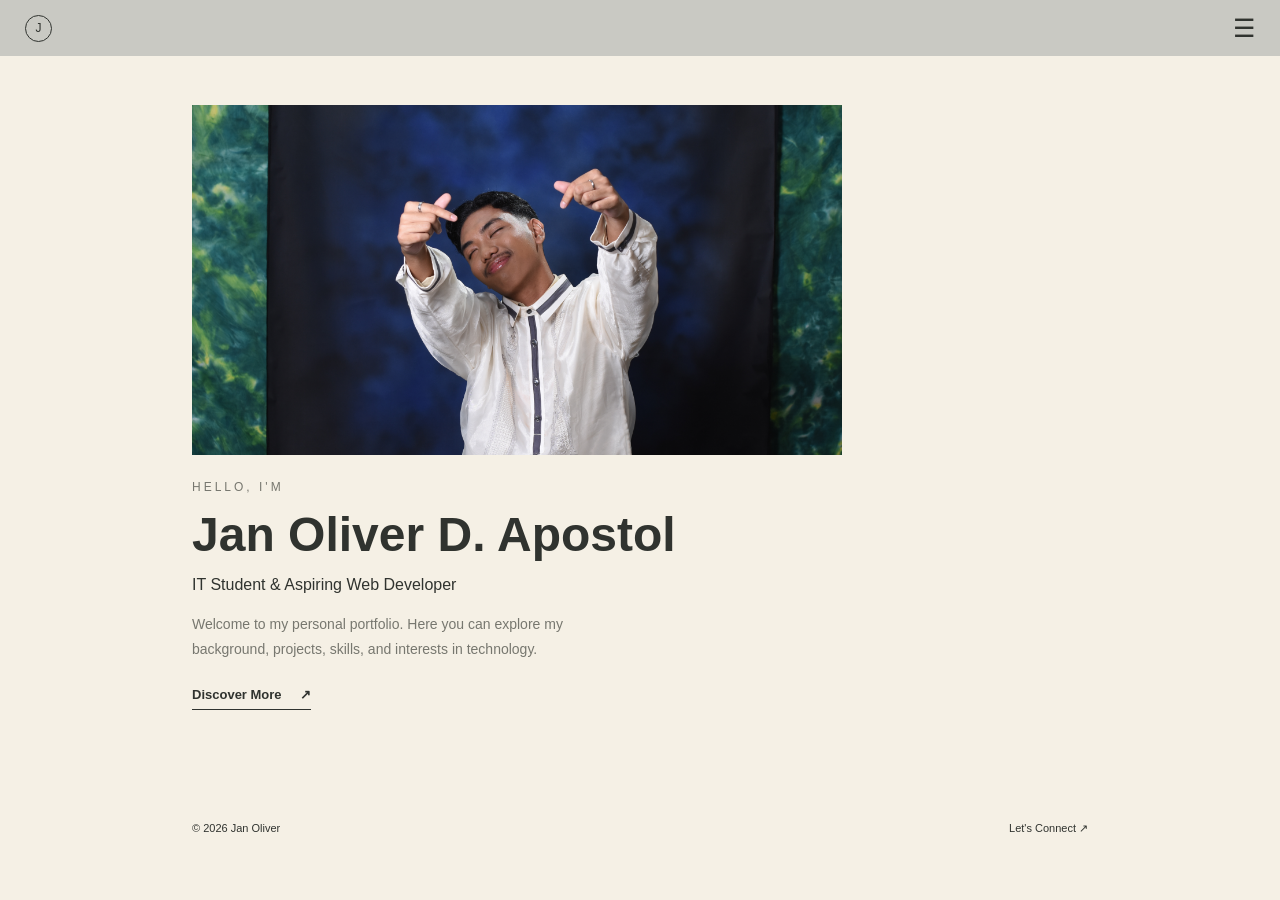
==== index.html @ 34e640a8 "Add files via upload" ====
<!DOCTYPE html>
<html lang="en">
<head>
    <meta charset="UTF-8">
    <meta name="viewport" content="width=device-width, initial-scale=1.0">
    <title>Jan Oliver D. Apostol | Portfolio</title>
    <link rel="stylesheet" href="style.css">
</head>
<body>

    <header class="header">
        <a href="index.html" class="logo"> J </a>
        <button class="menu-btn" id="menuBtn" aria-label="Open menu">☰</button>
    </header>

    <nav class="side-menu" id="sideMenu">
        <button class="close-btn" id="closeBtn" aria-label="Close menu">×</button>
        <div class="menu-line"></div>
        <a href="index.html" class="nav-link active">Home</a>
        <a href="about.html" class="nav-link">About</a>
        <a href="projects.html" class="nav-link">Projects</a>
        <a href="skills.html" class="nav-link">Skills</a>
        <a href="contact.html" class="nav-link">Contact</a>
    </nav>

    <div class="overlay" id="overlay"></div>

    <main>
        <section class="section home" id="home">
            <div class="home-content">
                <div class="home-image">
                    <img src="NINEDAYS-1831.jpg" alt="My Profile">
                </div>
                <p class="small-heading">HELLO, I'M</p>
                <h1>Jan Oliver D. Apostol</h1>
                <h3>IT Student &amp; Aspiring Web Developer</h3>
                <p class="description">
                    Welcome to my personal portfolio. Here you can
                    explore my background, projects, skills, and
                    interests in technology.
                </p>
                <a href="about.html" class="text-link">Discover More <span>↗</span></a>
            </div>
            <div class="footer">
                <span>© 2026 Jan Oliver</span>
                <a href="contact.html">Let's Connect ↗</a>
            </div>
        </section>
    </main>

    <script src="script.js"></script>
</body>
</html>
---- style.css ----
/* GENERAL SETTINGS */

* {
    margin: 0;
    padding: 0;
    box-sizing: border-box;
    scroll-behavior: smooth;
}

/* LIGHT COLORS */
:root {
    --background: #f5f0e5;
    --header: #c9c9c3;
    --dark: #30332f;
    --gray: #77776f;
    --light-gray: #b9b8af;
    --image-bg: #c5c5c0;
    --line: #d7d2c7;
    --icon-bg: #dedbd3;
}

/* DARK COLORS (only the variables change) */
:root.dark {
    --background: #1b1e1c;
    --header: #262a27;
    --dark: #ece8dd;
    --gray: #a3a79f;
    --light-gray: #555a55;
    --image-bg: #2d322e;
    --line: #343a36;
    --icon-bg: #2d322e;
}

body {
    font-family: Arial, Helvetica, sans-serif;
    background: var(--background);
    color: var(--dark);
    transition: background 0.3s, color 0.3s;
}

a {
    text-decoration: none;
    color: inherit;
}

button {
    font: inherit;
}


/* HEADER */

.header {
    height: 56px;
    width: 100%;
    background: var(--header);
    display: flex;
    align-items: center;
    justify-content: space-between;
    padding: 0 25px;
    position: fixed;
    top: 0;
    left: 0;
    z-index: 100;
}

.logo {
    width: 27px;
    height: 27px;
    border: 1px solid var(--dark);
    border-radius: 50%;
    display: flex;
    align-items: center;
    justify-content: center;
    font-size: 12px;
}

.menu-btn,
.close-btn {
    background: none;
    border: none;
    cursor: pointer;
    font-size: 25px;
    color: var(--dark);
}


/* SIDE MENU */

.side-menu {
    position: fixed;
    top: 0;
    right: -100%;
    width: min(280px, 75%);
    height: 100vh;
    height: 100dvh;
    overflow-y: auto;
    background: var(--background);
    z-index: 300;
    padding: 85px 25px 30px;
    display: flex;
    flex-direction: column;
    gap: 25px;
    transition: right 0.35s ease;
}

.side-menu.active {
    right: 0;
}

.close-btn {
    position: absolute;
    top: 12px;
    right: 25px;
    font-size: 30px;
}

.menu-line {
    height: 4px;
    width: 60px;
    background: var(--gray);
    border-radius: 5px;
    margin-bottom: 5px;
}

.nav-link {
    font-size: 15px;
    transition: 0.2s;
}

.nav-link:hover,
.nav-link.active {
    font-weight: bold;
    padding-left: 8px;
}

.theme-btn {
    margin-top: 15px;
    width: 100%;
    padding: 14px 20px;
    background: none;
    border: 1px solid var(--dark);
    border-radius: 999px;
    color: var(--dark);
    font-size: 16px;
    font-weight: bold;
    cursor: pointer;
}

.overlay {
    position: fixed;
    inset: 0;
    background: rgba(0, 0, 0, 0.45);
    z-index: 200;
    opacity: 0;
    visibility: hidden;
    transition: 0.3s;
}

.overlay.active {
    opacity: 1;
    visibility: visible;
}


/* SECTIONS */

.section {
    min-height: 100vh;
    padding: 100px 8% 65px;
    display: flex;
    flex-direction: column;
    justify-content: center;
    position: relative;
}

.section-heading {
    margin-bottom: 40px;
}

.section-heading span {
    font-size: 11px;
    letter-spacing: 2px;
    color: var(--gray);
}

.section-heading h2 {
    font-size: 35px;
    margin-top: 12px;
}


/* HOME */

.home {
    justify-content: flex-start;
    padding-top: 105px;
}

.home-content {
    max-width: 650px;
}

.home-image {
    width: 100%;
    height: 280px;
    background: var(--image-bg);
    margin-bottom: 25px;
    overflow: hidden;
}

.home-image img {
    width: 100%;
    height: 100%;
    object-fit: cover;
    object-position: center 20%;
}

.small-heading {
    font-size: 12px;
    letter-spacing: 3px;
    color: var(--gray);
}

.home h1 {
    font-size: clamp(30px, 6vw, 48px);
    line-height: 1.2;
    margin: 12px 0;
}

.home h3 {
    font-size: 16px;
    font-weight: normal;
    margin-bottom: 18px;
}

.description {
    max-width: 450px;
    line-height: 1.8;
    font-size: 14px;
    color: var(--gray);
}

.text-link {
    display: inline-block;
    border-bottom: 1px solid var(--dark);
    padding-bottom: 7px;
    margin-top: 25px;
    font-size: 13px;
    font-weight: bold;
}

.text-link span {
    margin-left: 15px;
}

.footer {
    display: flex;
    justify-content: space-between;
    font-size: 11px;
    margin-top: auto;
    padding-top: 45px;
}


/* ABOUT */

.about-content {
    display: grid;
    grid-template-columns: 1fr 1fr;
    gap: 30px;
    align-items: center;
}

.about-image {
    width: 100%;
    height: 320px;
    background: var(--image-bg);
    overflow: hidden;
}

.about-image img {
    width: 100%;
    height: 100%;
    object-fit: cover;
    object-position: center 20%;
}

.about-text h3,
.skills-intro h3,
.contact-intro h3 {
    font-size: 22px;
    margin-bottom: 15px;
}

.about-text p,
.skills-intro p,
.contact-intro p {
    font-size: 14px;
    color: var(--gray);
    line-height: 1.8;
    margin-bottom: 15px;
}


/* PROJECTS */

.project-list {
    display: flex;
    flex-direction: column;
    gap: 65px;
}

.project-card {
    display: grid;
    grid-template-columns: 1fr 1fr;
    align-items: center;
    gap: 25px;
}

.project-card.reverse .project-image {
    order: 2;
}

.project-image {
    width: 100%;
    height: 230px;
    background: var(--image-bg);
    overflow: hidden;
}

.project-image img {
    width: 100%;
    height: 100%;
    object-fit: cover;
    transition: transform 0.4s;
}

.project-image:hover img {
    transform: scale(1.04);
}

/* portrait picture box (add class "portrait" to a .project-image) */
.project-image.portrait {
    height: auto;
    aspect-ratio: 491 / 983;
    max-width: 260px;
    background: #000;
}

.project-image.portrait img {
    object-fit: contain;
}

/* oli.dev screenshot (add class "shot" next to "portrait") */
.project-image.portrait.shot {
    aspect-ratio: 1071 / 1906;
    background: var(--image-bg);
    border: 1px solid var(--line);
}

.project-card.reverse .project-image.portrait {
    justify-self: end;
}

.project-info span {
    font-size: 10px;
    letter-spacing: 1px;
    color: var(--gray);
}

.project-info h3 {
    font-size: 20px;
    margin: 12px 0;
}

.project-info p {
    font-size: 13px;
    line-height: 1.8;
    color: var(--gray);
}

.project-info a {
    display: inline-block;
    margin-top: 15px;
    font-size: 12px;
    border-bottom: 1px solid var(--dark);
    padding-bottom: 5px;
}

/* SKILLS */

.skills-intro {
    max-width: 500px;
    margin-bottom: 30px;
}

.skills-list {
    display: grid;
    grid-template-columns: 1fr 1fr;
    gap: 0 30px;
}

.skill {
    padding: 20px 0;
    border-top: 1px solid var(--line);
}

.skill span {
    font-size: 10px;
    color: var(--gray);
}

.skill h3 {
    font-size: 19px;
    margin: 10px 0 5px;
}

.skill p {
    font-size: 12px;
    color: var(--gray);
}


/* CONTACT */

.contact-intro {
    max-width: 500px;
    margin-bottom: 25px;
}

.contact-list {
    display: flex;
    flex-direction: column;
}

.contact-item {
    display: flex;
    align-items: center;
    gap: 15px;
    padding: 20px 0;
    border-top: 1px solid var(--line);
}

.contact-icon {
    width: 38px;
    height: 38px;
    background: var(--icon-bg);
    border-radius: 50%;
    display: flex;
    justify-content: center;
    align-items: center;
    font-size: 17px;
}

.contact-item div {
    flex: 1;
}

.contact-item small {
    font-size: 11px;
    color: var(--gray);
}

.contact-item p {
    font-size: 13px;
    margin-top: 5px;
}

.arrow {
    font-size: 17px;
}


/* RESPONSIVE DESIGN */

@media (max-width: 600px) {

    .section {
        padding: 90px 23px 45px;
    }

    .home {
        padding-top: 80px;
    }

    .home-image {
        height: 220px;
    }

    .section-heading h2 {
        font-size: 29px;
    }

    .about-content {
        grid-template-columns: 1fr;
        gap: 25px;
    }

    .about-image {
        height: 250px;
    }

    .project-card {
        grid-template-columns: 1fr;
        gap: 18px;
    }

    .project-card.reverse .project-image {
        order: 0;
    }

    .project-image {
        height: 210px;
    }

    .project-image.portrait {
        max-width: 240px;
    }

    .project-card.reverse .project-image.portrait {
        justify-self: start;
    }

    .skills-list {
        grid-template-columns: 1fr 1fr;
        gap: 0 18px;
    }

    .footer {
        font-size: 10px;
    }
}


/* TABLET AND DESKTOP */

@media (min-width: 900px) {

    .section {
        padding-left: 15%;
        padding-right: 15%;
    }

    .home-image {
        height: 350px;
    }

    .about-image {
        height: 400px;
    }

    .project-image {
        height: 300px;
    }
}
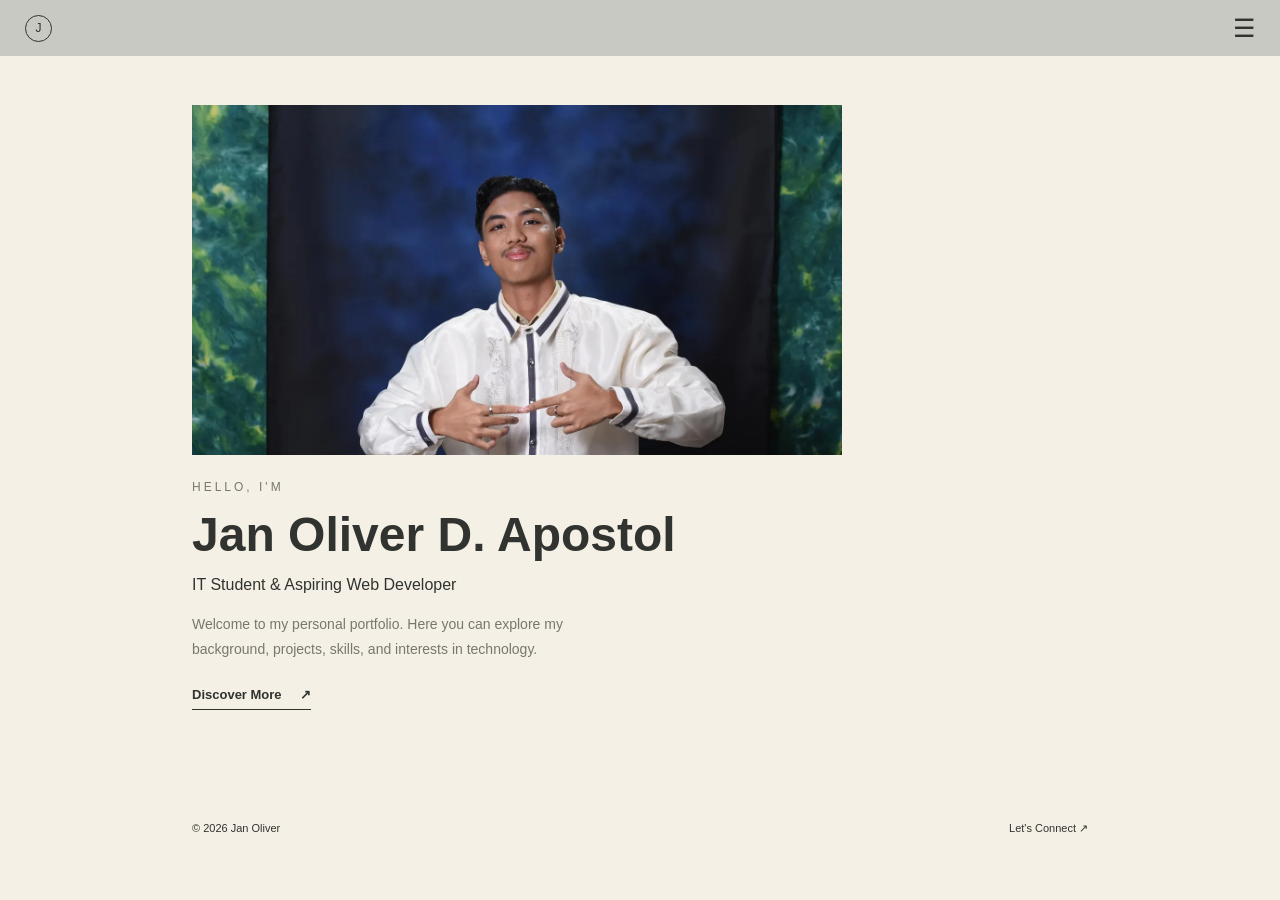
==== commit a73103ff: "Add files via upload" ====
--- a/index.html
+++ b/index.html
@@ -16,11 +16,14 @@
     <nav class="side-menu" id="sideMenu">
         <button class="close-btn" id="closeBtn" aria-label="Close menu">×</button>
         <div class="menu-line"></div>
-        <a href="index.html" class="nav-link active">Home</a>
+        <a href="index.html" class="nav-link">Home</a>
         <a href="about.html" class="nav-link">About</a>
         <a href="projects.html" class="nav-link">Projects</a>
         <a href="skills.html" class="nav-link">Skills</a>
+        <a href="experience.html" class="nav-link active">Experience</a>
+        <a href="education.html" class="nav-link">Education</a>
         <a href="contact.html" class="nav-link">Contact</a>
+        <a href="cv.html" class="nav-link">CV</a>
     </nav>
 
     <div class="overlay" id="overlay"></div>
@@ -29,7 +32,7 @@
         <section class="section home" id="home">
             <div class="home-content">
                 <div class="home-image">
-                    <img src="NINEDAYS-1831.jpg" alt="My Profile">
+                    <img src="NINEDAYS-1831.webp" alt="My Profile">
                 </div>
                 <p class="small-heading">HELLO, I'M</p>
                 <h1>Jan Oliver D. Apostol</h1>
--- a/style.css
+++ b/style.css
@@ -343,20 +343,8 @@
 /* portrait picture box (add class "portrait" to a .project-image) */
 .project-image.portrait {
     height: auto;
-    aspect-ratio: 491 / 983;
-    max-width: 260px;
-    background: #000;
-}
-
-.project-image.portrait img {
-    object-fit: contain;
-}
-
-/* oli.dev screenshot (add class "shot" next to "portrait") */
-.project-image.portrait.shot {
-    aspect-ratio: 1071 / 1906;
-    background: var(--image-bg);
-    border: 1px solid var(--line);
+    aspect-ratio: 1 / 2;
+    max-width: 240px;
 }
 
 .project-card.reverse .project-image.portrait {
@@ -388,6 +376,7 @@
     padding-bottom: 5px;
 }
 
+
 /* SKILLS */
 
 .skills-intro {
@@ -419,6 +408,128 @@
 .skill p {
     font-size: 12px;
     color: var(--gray);
+}
+
+
+/* EXPERIENCE AND EDUCATION (start from the top of the page) */
+
+.experience,
+.education {
+    justify-content: flex-start;
+}
+
+
+/* EXPERIENCE TIMELINE */
+
+.timeline {
+    list-style: none;
+    margin: 0 0 0 6px;
+    padding: 0 0 0 30px;
+    border-left: 1px solid var(--line);
+    max-width: 700px;
+}
+
+.timeline-item {
+    position: relative;
+    padding-bottom: 45px;
+}
+
+.timeline-item:last-child {
+    padding-bottom: 0;
+}
+
+.timeline-item::before {
+    content: "";
+    position: absolute;
+    left: -38px;
+    top: 4px;
+    width: 15px;
+    height: 15px;
+    border-radius: 50%;
+    background: var(--dark);
+    border: 3px solid var(--background);
+    box-shadow: 0 0 0 1px var(--dark);
+}
+
+.timeline-date {
+    display: inline-block;
+    padding: 4px 12px;
+    border-radius: 999px;
+    background: var(--icon-bg);
+    font-size: 11px;
+    letter-spacing: 1.5px;
+    text-transform: uppercase;
+    color: var(--gray);
+}
+
+.timeline-item h3 {
+    font-size: 21px;
+    margin: 14px 0 4px;
+}
+
+.timeline-org {
+    font-size: 13px;
+    color: var(--gray);
+    margin-bottom: 14px;
+}
+
+.timeline-list {
+    margin-left: 18px;
+    font-size: 14px;
+    line-height: 1.9;
+    color: var(--gray);
+}
+
+.timeline-win {
+    margin-top: 16px;
+    padding: 12px 14px;
+    border-radius: 8px;
+    background: var(--icon-bg);
+    font-size: 13px;
+    line-height: 1.7;
+}
+
+
+/* EDUCATION */
+
+.edu-list {
+    max-width: 700px;
+    display: flex;
+    flex-direction: column;
+    gap: 16px;
+}
+
+.edu-item {
+    padding: 22px;
+    border: 1px solid var(--line);
+    border-radius: 12px;
+}
+
+.edu-item span {
+    display: inline-block;
+    padding: 4px 12px;
+    border-radius: 999px;
+    background: var(--icon-bg);
+    font-size: 10px;
+    letter-spacing: 1.5px;
+    text-transform: uppercase;
+    color: var(--gray);
+}
+
+.edu-item h3 {
+    font-size: 20px;
+    margin: 14px 0 6px;
+}
+
+.edu-item p {
+    font-size: 13px;
+    line-height: 1.8;
+    color: var(--gray);
+}
+
+.edu-subheading {
+    font-size: 22px;
+    margin: 50px 0 18px;
 }
 
 
@@ -515,7 +626,7 @@
     }
 
     .project-image.portrait {
-        max-width: 240px;
+        max-width: 200px;
     }
 
     .project-card.reverse .project-image.portrait {
@@ -553,4 +664,210 @@
     .project-image {
         height: 300px;
     }
+}
+
+/* ========== PROJECT IMAGE SLIDER ========== */
+.project-image.project-slider {
+    position: relative;
+    width: 100%;
+    min-width: 0;
+    height: auto;
+    max-width: none;
+    aspect-ratio: auto;
+    padding: 0;
+    overflow: hidden;
+    border-radius: 18px;
+    background: var(--image-bg);
+}
+
+.slider-track {
+    display: flex;
+    overflow-x: auto;
+    scroll-snap-type: x mandatory;
+    scroll-behavior: smooth;
+    -webkit-overflow-scrolling: touch;
+    scrollbar-width: none;
+}
+
+.slider-track::-webkit-scrollbar {
+    display: none;
+}
+
+.slider-track:focus-visible {
+    outline: 3px solid var(--dark);
+    outline-offset: -3px;
+}
+
+.slide {
+    position: relative;
+    flex: 0 0 100%;
+    margin: 0;
+    aspect-ratio: 16 / 9;
+    scroll-snap-align: center;
+    scroll-snap-stop: always;
+}
+
+.slide img {
+    display: block;
+    width: 100%;
+    height: 100%;
+    object-fit: contain;
+    background: #fff;
+}
+
+.slide figcaption {
+    position: absolute;
+    top: 10px;
+    left: 10px;
+    padding: 5px 12px;
+    border-radius: 999px;
+    background: rgba(0, 0, 0, 0.6);
+    color: #fff;
+    font-size: 12px;
+    font-weight: 600;
+}
+
+.slider-count {
+    position: absolute;
+    top: 10px;
+    right: 10px;
+    padding: 5px 12px;
+    border-radius: 999px;
+    background: rgba(0, 0, 0, 0.6);
+    color: #fff;
+    font-size: 12px;
+    font-weight: 600;
+}
+
+.slider-dots {
+    position: absolute;
+    left: 0;
+    right: 0;
+    bottom: 10px;
+    display: flex;
+    justify-content: center;
+    gap: 6px;
+    pointer-events: none;
+}
+
+.slider-dots button {
+    width: 7px;
+    height: 7px;
+    padding: 0;
+    border: none;
+    border-radius: 50%;
+    background: rgba(0, 0, 0, 0.35);
+    box-shadow: 0 0 0 1px rgba(255, 255, 255, 0.6);
+    pointer-events: auto;
+    cursor: pointer;
+    transition: width 0.2s ease, background 0.2s ease;
+}
+
+.slider-dots button.active {
+    width: 20px;
+    border-radius: 999px;
+    background: var(--dark);
+}
+
+.slider-btn {
+    position: absolute;
+    top: 50%;
+    transform: translateY(-50%);
+    width: 40px;
+    height: 40px;
+    border: none;
+    border-radius: 50%;
+    background: rgba(0, 0, 0, 0.55);
+    color: #fff;
+    font-size: 26px;
+    line-height: 1;
+    cursor: pointer;
+}
+
+.slider-btn.prev { left: 10px; }
+.slider-btn.next { right: 10px; }
+
+.slider-btn:disabled {
+    opacity: 0.25;
+    cursor: default;
+}
+
+/* swipe */
+@media (hover: none) {
+    .slider-btn {
+        display: none;
+    }
+}
+
+.project-note {
+    margin-top: 8px;
+    font-size: 13px;
+    color: var(--gray);
+}
+
+/* ========== CV PAGE ========== */
+.cv-actions {
+    display: flex;
+    flex-wrap: wrap;
+    gap: 12px;
+    margin-top: 24px;
+}
+
+.cv-btn {
+    display: inline-flex;
+    align-items: center;
+    justify-content: center;
+    padding: 14px 26px;
+    border: 2px solid var(--dark);
+    border-radius: 999px;
+    background: transparent;
+    color: var(--dark);
+    font-size: 15px;
+    font-weight: 700;
+    text-decoration: none;
+    transition: transform 0.2s ease, background 0.2s ease, color 0.2s ease;
+}
+
+.cv-btn:hover {
+    transform: translateY(-2px);
+}
+
+.cv-btn:focus-visible {
+    outline: 3px solid var(--gray);
+    outline-offset: 3px;
+}
+
+.cv-btn.primary {
+    background: var(--dark);
+    color: var(--background);
+}
+
+.cv-note {
+    margin-top: 14px;
+    font-size: 13px;
+    color: var(--gray);
+}
+
+.cv-preview {
+    display: block;
+    width: 100%;
+    max-width: 640px;
+    margin-top: 24px;
+    border: 1px solid var(--line);
+    border-radius: 14px;
+    overflow: hidden;
+    background: #fff;
+    box-shadow: 0 10px 30px rgba(0, 0, 0, 0.12);
+}
+
+.cv-preview img {
+    display: block;
+    width: 100%;
+    height: auto;
+}
+
+@media (max-width: 600px) {
+    .cv-btn {
+        width: 100%;
+    }
 }
